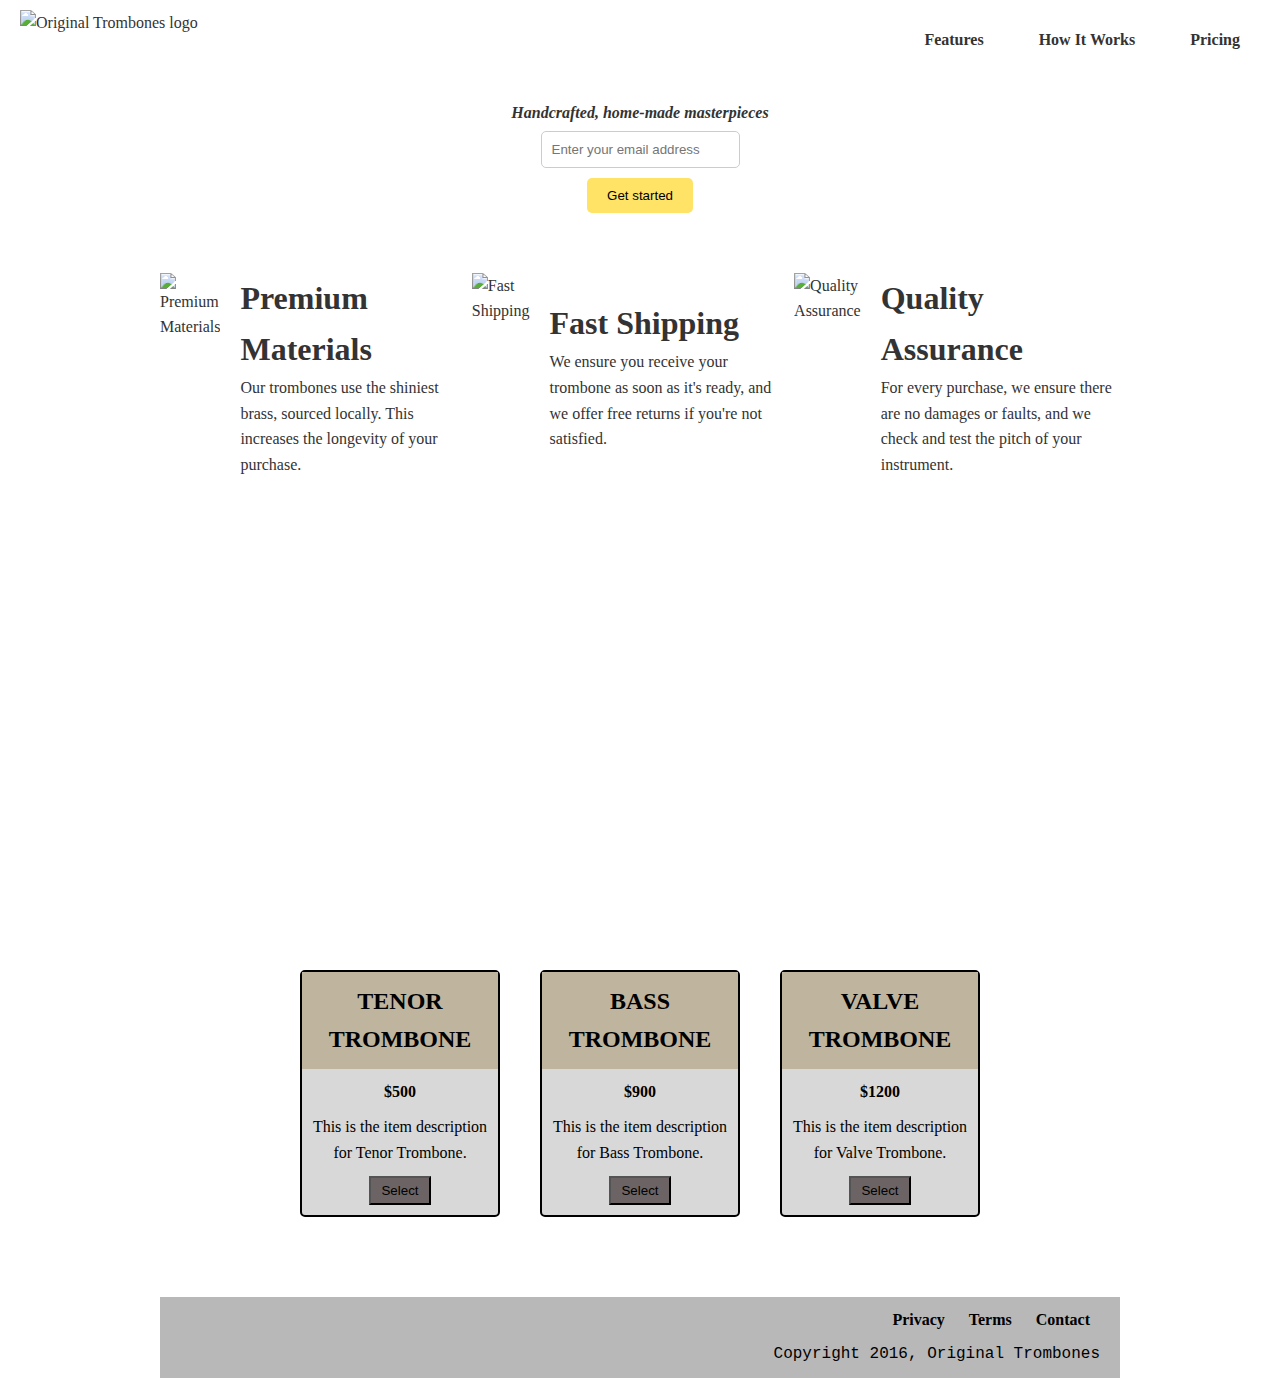
==== FOURTH PROJECT/index.html @ 20f6086e "first commit" ====
<!DOCTYPE html>
<html lang="en">
<head>
  <meta charset="UTF-8">
  <meta name="viewport" content="width=device-width, initial-scale=1.0">
  <link rel="stylesheet" href="styles.css"> 
  <title>Product Landing Page</title>
</head>
<body>
  
  <div class="main">
    <header id="header">
      <img src="https://cdn.freecodecamp.org/testable-projects-fcc/images/product-landing-page-logo.png" alt="Original Trombones logo" id="header-img">
      <nav id="nav-bar">
        <a href="#features" class="nav-link">Features</a>
        <a href="#how-it-works" class="nav-link">How It Works</a>
        <a href="#pricing" class="nav-link">Pricing</a>
      </nav>
    </header>

    <div class="start">
      <p>Handcrafted, home-made masterpieces</p>
      <form id="form" action="https://www.freecodecamp.com/email-submit">
        <input type="email" name="email" id="email" placeholder="Enter your email address" required>
        
        <input type="submit" id="submit" value="Get started">
      </form>
    </div>

    <section id="features">
      <div class="grid">
        <div class="icon">
          <img src="https://img.freepik.com/premium-vector/premium-icon-vector-illustration-design_535345-6533.jpg?w=740" alt="Premium Materials">
        </div>
        <div class="desc">
          <h1>Premium Materials</h1>
          <p>Our trombones use the shiniest brass, sourced locally. This increases the longevity of your purchase.</p>
        </div>

        <div class="icon">
          <img src="https://i.pinimg.com/564x/71/e6/a9/71e6a94a9351c0a28a2c07a36e7cf04c.jpg" alt="Fast Shipping">
        </div>
        <div class="desc">
          <h1>Fast Shipping</h1>
          <p>We ensure you receive your trombone as soon as it's ready, and we offer free returns if you're not satisfied.</p>
        </div>
      

      
        <div class="icon">
          <img src="https://i.pinimg.com/736x/10/9c/fd/109cfdd4e016d316355dd80fcd8fd214.jpg" alt="Quality Assurance">
        </div>
        <div class="desc">
          <h1>Quality Assurance</h1>
          <p>For every purchase, we ensure there are no damages or faults, and we check and test the pitch of your instrument.</p>
        </div>
      </div>
    </section>

    <section id="how-it-works">
      <iframe width="560" height="315" src="https://www.youtube.com/embed/y8Yv4pnO7qc" title="Roman Carnival Overture Op. 9 for Five Trombones" frameborder="0" allow="accelerometer; autoplay; clipboard-write; encrypted-media; gyroscope; picture-in-picture; web-share" referrerpolicy="strict-origin-when-cross-origin" allowfullscreen id="video"></iframe>
    </section>

    <section id="pricing">
      <div class="items">
        <div class="item">
          <h2>Tenor Trombone</h2>
          <p class="price">$500</p>
          <p>This is the item description for Tenor Trombone.</p>
          <button>Select</button>
        </div>
        <div class="item ">
          <h2>Bass Trombone</h2>
          <p class="price">$900</p>
          <p>This is the item description for Bass Trombone.</p>
          <button>Select</button>
        </div>
        <div class="item">
          <h2>Valve Trombone</h2>
          <p class="price">$1200</p>
          <p>This is the item description for Valve Trombone.</p>
          <button>Select</button>
        </div>
      </div>
    </section>

    <footer>
      <nav>
        <a href="#">Privacy</a>
        <a href="#">Terms</a>
        <a href="#">Contact</a>
      </nav>
      <p>Copyright 2016, Original Trombones</p>
    </footer>
  </div>
  
</body>
</html>
---- FOURTH PROJECT/styles.css ----
/* Global Reset */
*,
::before,
::after {
  box-sizing: border-box;
  margin: 0;
  padding: 0;
}

/* General body styling */
body {
  font-family: Baskerville, serif;
  background-color: #ffffff;
  color: #333;
  line-height: 1.6;
}

/* Header Styling */
header {
  position: fixed;
  top: 0;
  left: 0;
  width: 100%;
  display: flex;
  align-items: center;
  justify-content: space-between;
  background-color: #ffffff;
  padding: 10px 20px;
  z-index: 1000;
}

header img {
  height: 60px;
  width: auto;
}

#nav-bar {
  display: flex;
  justify-content: flex-end;
  gap: 15px;
}

#nav-bar a {
  text-decoration: none;
  color: #333;
  font-weight: bold;
  padding: 10px 20px;
}

/* Main Content Styling */
.main {
  padding-top: 150px; /* Prevents content from going under the fixed header */
  max-width: 1000px; /* Increase width for wider content display */
  margin: 0 auto;
  padding: 20px;
}

.start {
  margin-top: 80px;
  display: flex;
  flex-direction: column;
  justify-content: center;
  align-items: center;
}

.start p {
  font-style: italic;
  font-weight: bold;
}

form {
  display: flex;
  flex-direction: column;
  justify-content: center;
  align-items: center;
}

#email {
  margin-top: 5px;
  padding: 10px;
  border: 1px solid #cccccc;
  border-radius: 5px;
}

#submit {
  margin-top: 10px;
  background-color: #ffe367;
  padding: 10px 20px;
  color: #000000;
  border: none;
  border-radius: 5px;
  cursor: pointer;
}

/* Features Section */
#features {
  margin-top: 60px;
  display: flex;
  flex-direction: column;
  align-items: center;
}

section {
  margin: 0 auto;
}

section .grid {
  display: flex;
  flex-direction: row;
  
  justify-content: center;
  margin-bottom: 50px;
  gap: 20px; /* Add space between icon and text */
}

section .icon img {
  width: 80px;
  height: 80px;
}

.grid .desc {
  display: flex;
  flex-direction: column;
  justify-content: center;
}

.grid .desc h2 {
  font-size: 1.5rem;
  font-weight: bold;
  margin-bottom: 10px;
}

.grid .desc p {
  font-size: 1rem;
}

/* How It Works Section */
#how-it-works {
  width: fit-content;
  margin: 40px auto;
}

/* Pricing Section */
.items {
  display: flex;
  flex-direction: row;
  justify-content: space-evenly;
}

#pricing {
  margin: 60px auto;
  display: flex;
  flex-direction: row;
  justify-content: center;
}

.item {
  width: 200px;
  background-color: #d8d8d8;
  border: 2px solid #000000;
  margin: 20px;
  border-radius: 5px;
}

.item p {
  color: #000000;
  display: block;
  text-align: center;
  margin: 8px 0;
}

.item h2 {
  background-color: #bfb49e;
  color: black;
  padding: 10px;
  width: 100%;
  text-transform: uppercase;
  font-weight: 700;
  text-align: center;
}

.item .price {
  font-family: Georgia, 'Times New Roman', Times, serif;
  font-weight: bold;
  text-align: center;
  margin: 10px auto;
  color: rgb(0, 0, 0);
}

button {
  background-color: #6c6464;
  padding: 5px 10px;
  display: flex;
  align-items: center;
  justify-content: center;
  margin: 10px auto;
  cursor: pointer;
}

/* Footer */
footer {
  display: flex;
  flex-direction: column;
  align-items: flex-end;
  background-color: rgb(184, 184, 184);
  padding: 10px 20px;
}

footer nav {
  margin-bottom: 10px;
}

footer a {
  color: #000000;
  text-decoration: none;
  font-weight: bold;
  padding: 10px;
}

footer p {
  font-family: 'Courier New', Courier, monospace;
  margin: 0;
  color: #000000;
}

/* Responsive Design */
@media (max-width: 800px) {
  .start {
    margin-top: 180px;
  }

  .grid, .items {
    flex-direction: column;
    align-items: center;
    text-align: center;
  }

  .item {
    margin-bottom: 20px;
  }

  #nav-bar {
    flex-direction: column;
  }

  #nav-bar a {
    padding: 10px 0;
  }

  iframe {
    width: 100%;
    height: auto;
  }

  #pricing {
    flex-direction: column;
    justify-content: center;
    margin-top: 60px;
  }
}
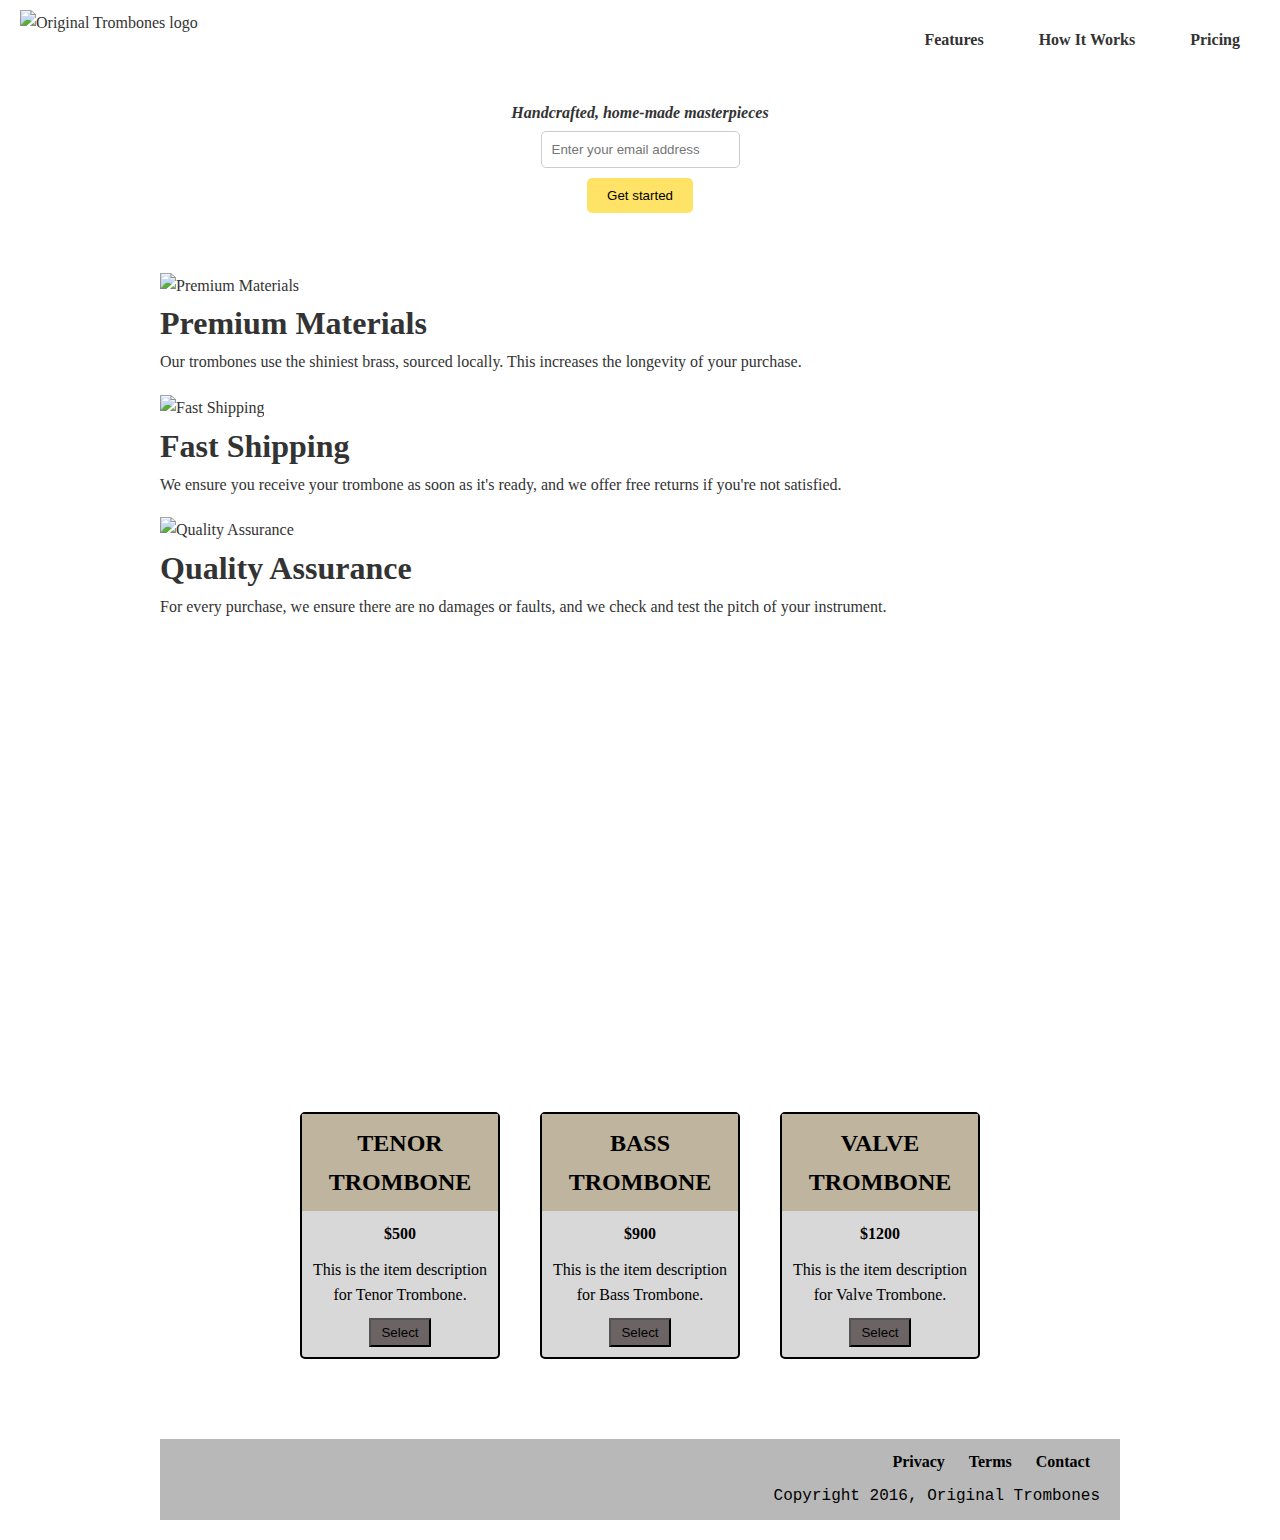
==== commit 0a95e908: "not sure to commit this" ====
--- a/FOURTH PROJECT/index.html
+++ b/FOURTH PROJECT/index.html
@@ -29,31 +29,33 @@
 
     <section id="features">
       <div class="grid">
-        <div class="icon">
+        <div class="container">
+          <div class="icon">
           <img src="https://img.freepik.com/premium-vector/premium-icon-vector-illustration-design_535345-6533.jpg?w=740" alt="Premium Materials">
         </div>
         <div class="desc">
           <h1>Premium Materials</h1>
           <p>Our trombones use the shiniest brass, sourced locally. This increases the longevity of your purchase.</p>
-        </div>
-
-        <div class="icon">
+        </div></div>
+        
+        <div class="container">
+          <div class="icon">
           <img src="https://i.pinimg.com/564x/71/e6/a9/71e6a94a9351c0a28a2c07a36e7cf04c.jpg" alt="Fast Shipping">
         </div>
         <div class="desc">
           <h1>Fast Shipping</h1>
           <p>We ensure you receive your trombone as soon as it's ready, and we offer free returns if you're not satisfied.</p>
-        </div>
-      
-
-      
-        <div class="icon">
+        </div></div>
+        
+        <div class="container">
+          <div class="icon">
           <img src="https://i.pinimg.com/736x/10/9c/fd/109cfdd4e016d316355dd80fcd8fd214.jpg" alt="Quality Assurance">
         </div>
         <div class="desc">
           <h1>Quality Assurance</h1>
           <p>For every purchase, we ensure there are no damages or faults, and we check and test the pitch of your instrument.</p>
-        </div>
+        </div></div>
+        
       </div>
     </section>
 
--- a/FOURTH PROJECT/styles.css
+++ b/FOURTH PROJECT/styles.css
@@ -34,6 +34,7 @@
   width: auto;
 }
 
+
 #nav-bar {
   display: flex;
   justify-content: flex-end;
@@ -96,8 +97,9 @@
 #features {
   margin-top: 60px;
   display: flex;
-  flex-direction: column;
-  align-items: center;
+  flex-direction: row;
+  align-items: center;
+  
 }
 
 section {
@@ -106,8 +108,9 @@
 
 section .grid {
   display: flex;
-  flex-direction: row;
-  
+  flex-direction: column;
+  flex-wrap: wrap;
+  min-width: 80px;
   justify-content: center;
   margin-bottom: 50px;
   gap: 20px; /* Add space between icon and text */
@@ -133,6 +136,7 @@
 .grid .desc p {
   font-size: 1rem;
 }
+
 
 /* How It Works Section */
 #how-it-works {
@@ -225,8 +229,9 @@
 
 /* Responsive Design */
 @media (max-width: 800px) {
+  
   .start {
-    margin-top: 180px;
+    margin-top: 210px;
   }
 
   .grid, .items {
@@ -244,7 +249,8 @@
   }
 
   #nav-bar a {
-    padding: 10px 0;
+    padding: 10px 2px;
+    margin: 0;
   }
 
   iframe {
@@ -257,4 +263,8 @@
     justify-content: center;
     margin-top: 60px;
   }
-}
+  header img{
+    width: 250px;
+    height: 110px;
+  }
+}
